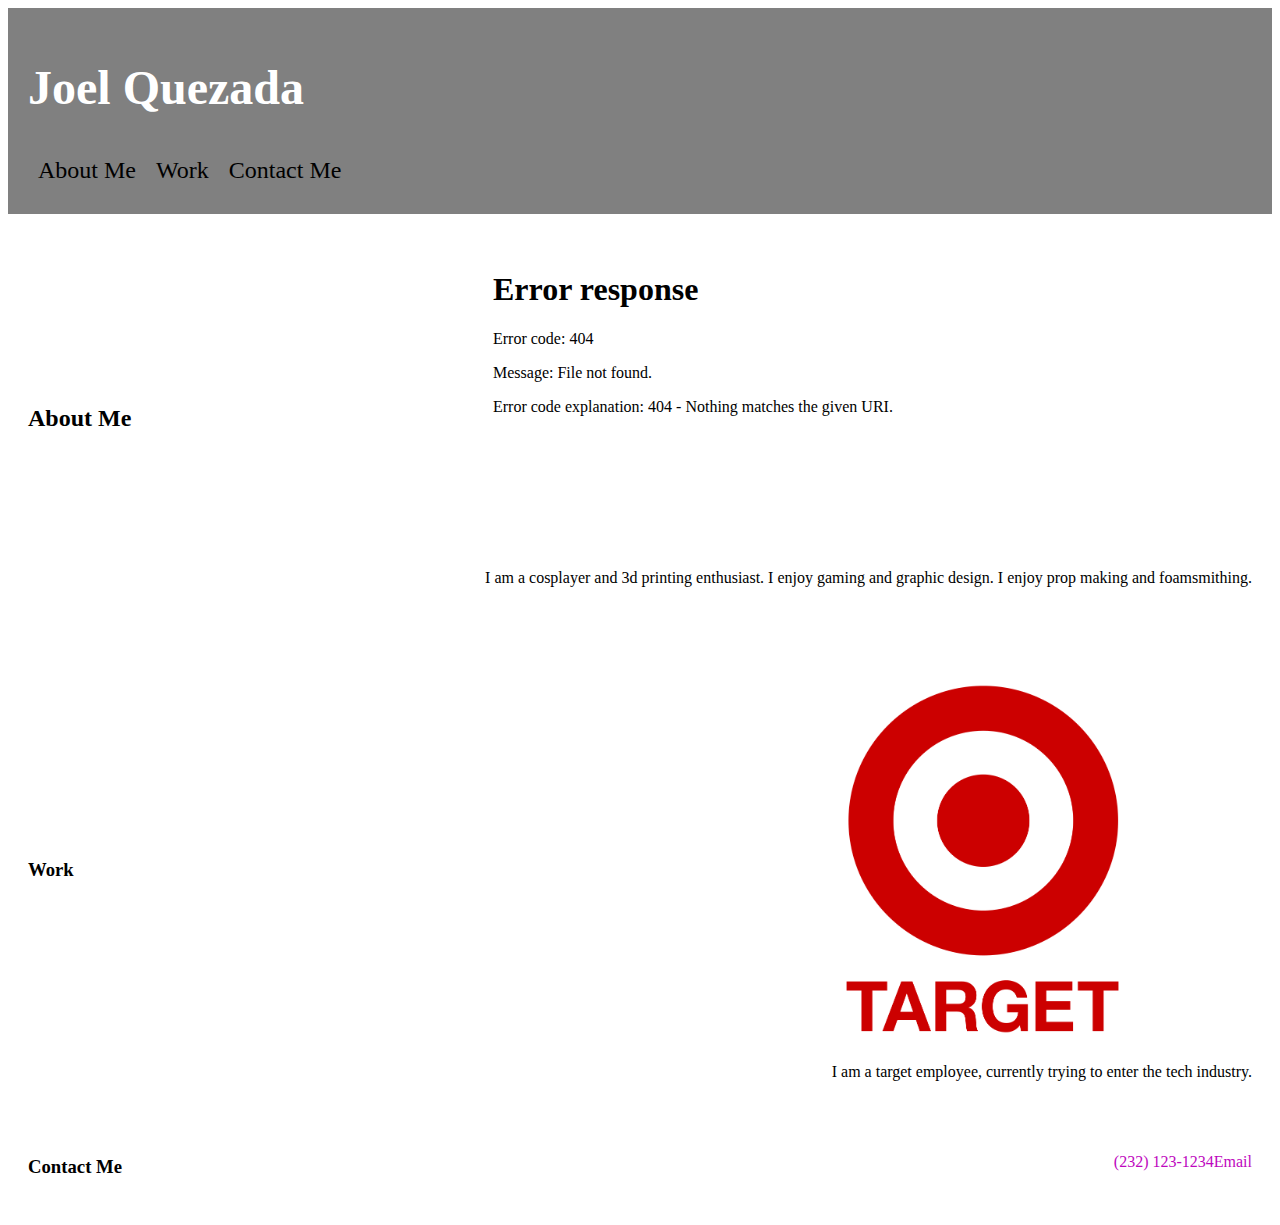
==== index.html @ 381a027d "forgot to commit part 1" ====
<!DOCTYPE html>
<html>
  <head>
    <title>Media Query for Screen</title>
    <meta charset="UTF-8" />
    <meta name="viewport" content="width=device-width, initial-scale=1" />
    <link rel="stylesheet" type="text/css" href="./assets/css/style.css" />
  </head>
  <body>
   <div class="subheader"> 
<h1>Joel Quezada</h1>
  <nav>
    <a href="#about-me">About Me</a>
    <a href="#work">Work</a>
    <a href="#contact-me">Contact Me</a>
  </nav>
</div>

<section id="about-me">
  <h2>About Me</h2>
  <p>
    <iframe width="560" height="315" src="./assets/videos/Horiseon.mp4" frameborder="0" allowfullscreen></iframe>
      </iframe>
    <br>
        I am a cosplayer and 3d printing enthusiast. I enjoy gaming and
    graphic design. I enjoy prop making and foamsmithing.
  </p>
</section>

<section id="work">
  <h3>Work</h3>
  <p>
    <img src="./assets/images/work.png" alt="My Work" />
    <br>  
        I am a target employee, currently trying to enter the tech industry.
  </p>

  
</section>
<section id="contact-me">
  <h3>Contact Me</h3>
  <div class="contact-info">
    <a href="tel:+1234567890">(232) 123-1234</a>
    <a href = "mailto: joelequezada@gmail.com">Email</a>
  </div>
</section>

</body>
---- assets/css/style.css ----
nav {
        display: flex;
        align-items: center;
      }

      nav a {
        color: #000000;
        text-decoration: none;
        padding: 10px;
      }

      nav a:hover {
        background-color: #fff;
        color: #333;
      }

      /* Add styles for the subheader */
      .subheader {
        background-color: grey;
        color: #fff;
        padding: 20px;
        font-size: 24px;
        
      }

      /* Add styles for the sections */
      section {
        display: flex;
        justify-content: space-between;
        align-items: center;
        padding: 20px;
      }

      section img {
        max-width: 400px;
        max-height: 400px;
        margin-right: 20px;
      }

      /* Add styles for the contact info */
      .contact-info {
        display: flex;
        flex-direction: row;
        justify-content: space-between;
      }

      .contact-info a {
        color: rgb(190, 7, 190);
        text-decoration: none;
        margin-bottom: 10px;
        justify-content: space-between;
      }

      .contact-info a:hover {
        text-decoration: underline;
      }
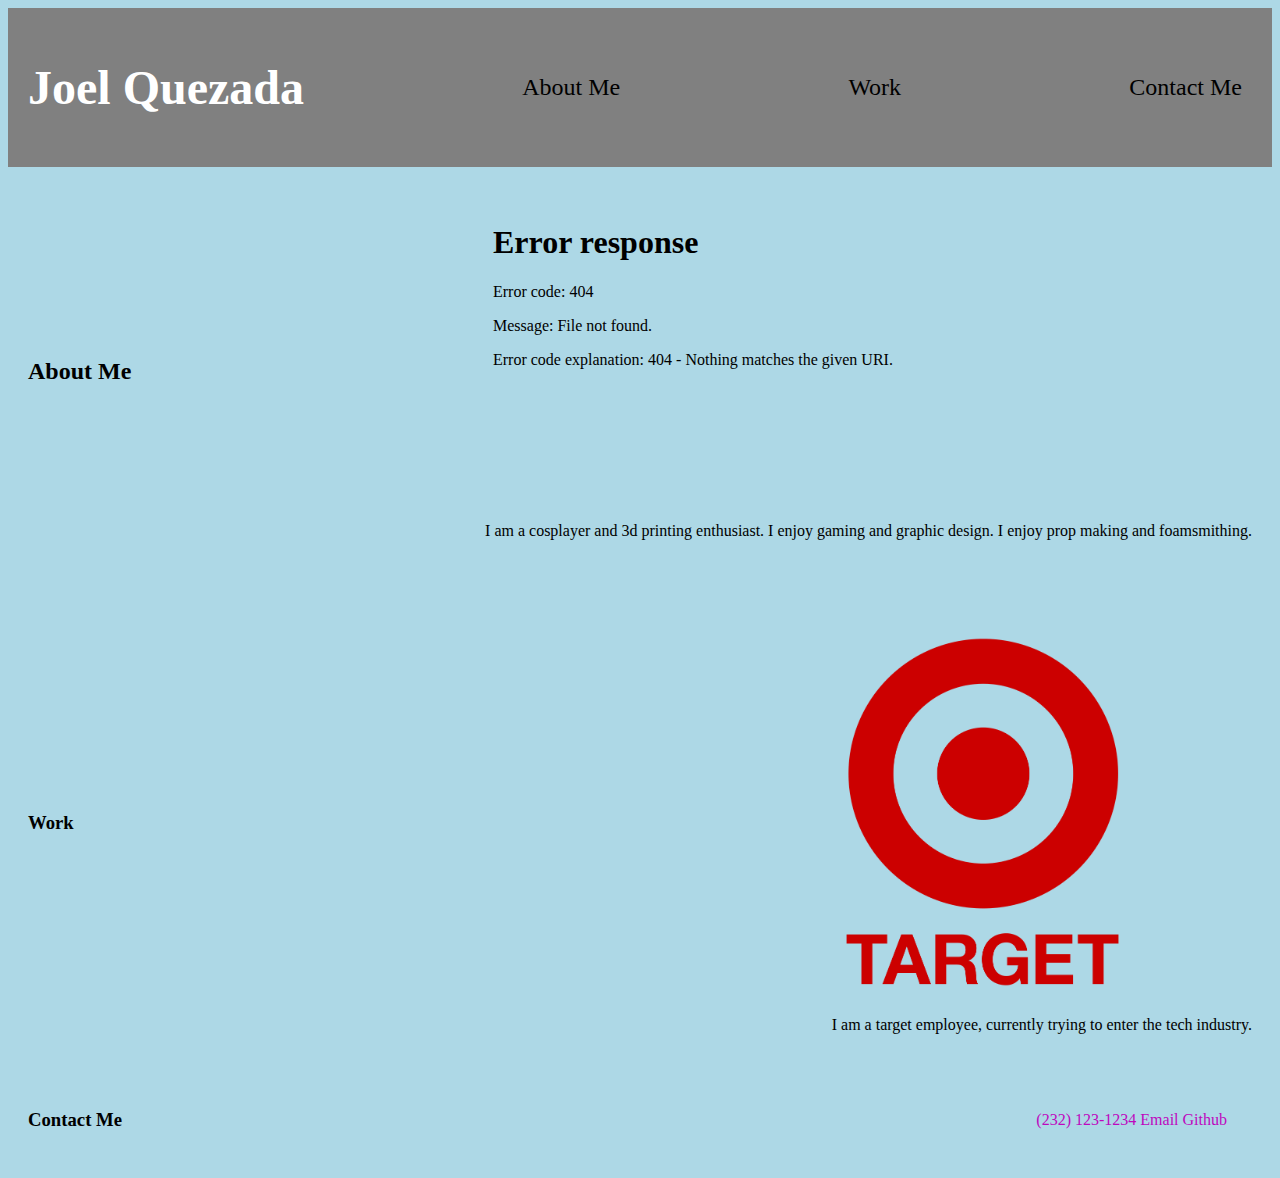
==== commit 54fb1020: "forgotten commit" ====
--- a/index.html
+++ b/index.html
@@ -7,9 +7,9 @@
     <link rel="stylesheet" type="text/css" href="./assets/css/style.css" />
   </head>
   <body>
-   <div class="subheader"> 
-<h1>Joel Quezada</h1>
-  <nav>
+   <div >
+  <nav class="subheader">
+    <h1>Joel Quezada</h1>
     <a href="#about-me">About Me</a>
     <a href="#work">Work</a>
     <a href="#contact-me">Contact Me</a>
@@ -23,7 +23,7 @@
       </iframe>
     <br>
         I am a cosplayer and 3d printing enthusiast. I enjoy gaming and
-    graphic design. I enjoy prop making and foamsmithing.
+    graphic design. I enjoy prop making and foamsmithing. 
   </p>
 </section>
 
@@ -37,11 +37,13 @@
 
   
 </section>
+
 <section id="contact-me">
   <h3>Contact Me</h3>
   <div class="contact-info">
     <a href="tel:+1234567890">(232) 123-1234</a>
     <a href = "mailto: joelequezada@gmail.com">Email</a>
+    <a href="https://github.com/SirDrPancake">Github</a>
   </div>
 </section>
 
--- a/assets/css/style.css
+++ b/assets/css/style.css
@@ -1,6 +1,12 @@
-    nav {
+   body {
+background-color: lightblue;
+
+   }
+   nav {
         display: flex;
         align-items: center;
+        justify-content: space-between;
+
       }
 
       nav a {
@@ -14,7 +20,7 @@
         color: #333;
       }
 
-      /* Add styles for the subheader */
+     
       .subheader {
         background-color: grey;
         color: #fff;
@@ -23,7 +29,7 @@
         
       }
 
-      /* Add styles for the sections */
+      
       section {
         display: flex;
         justify-content: space-between;
@@ -37,18 +43,19 @@
         margin-right: 20px;
       }
 
-      /* Add styles for the contact info */
+      
       .contact-info {
-        display: flex;
-        flex-direction: row;
-        justify-content: space-between;
+        display:inline-block;
+        list-style: none;
+        padding: 10px 25px;
+        
       }
 
       .contact-info a {
         color: rgb(190, 7, 190);
         text-decoration: none;
         margin-bottom: 10px;
-        justify-content: space-between;
+        
       }
 
       .contact-info a:hover {
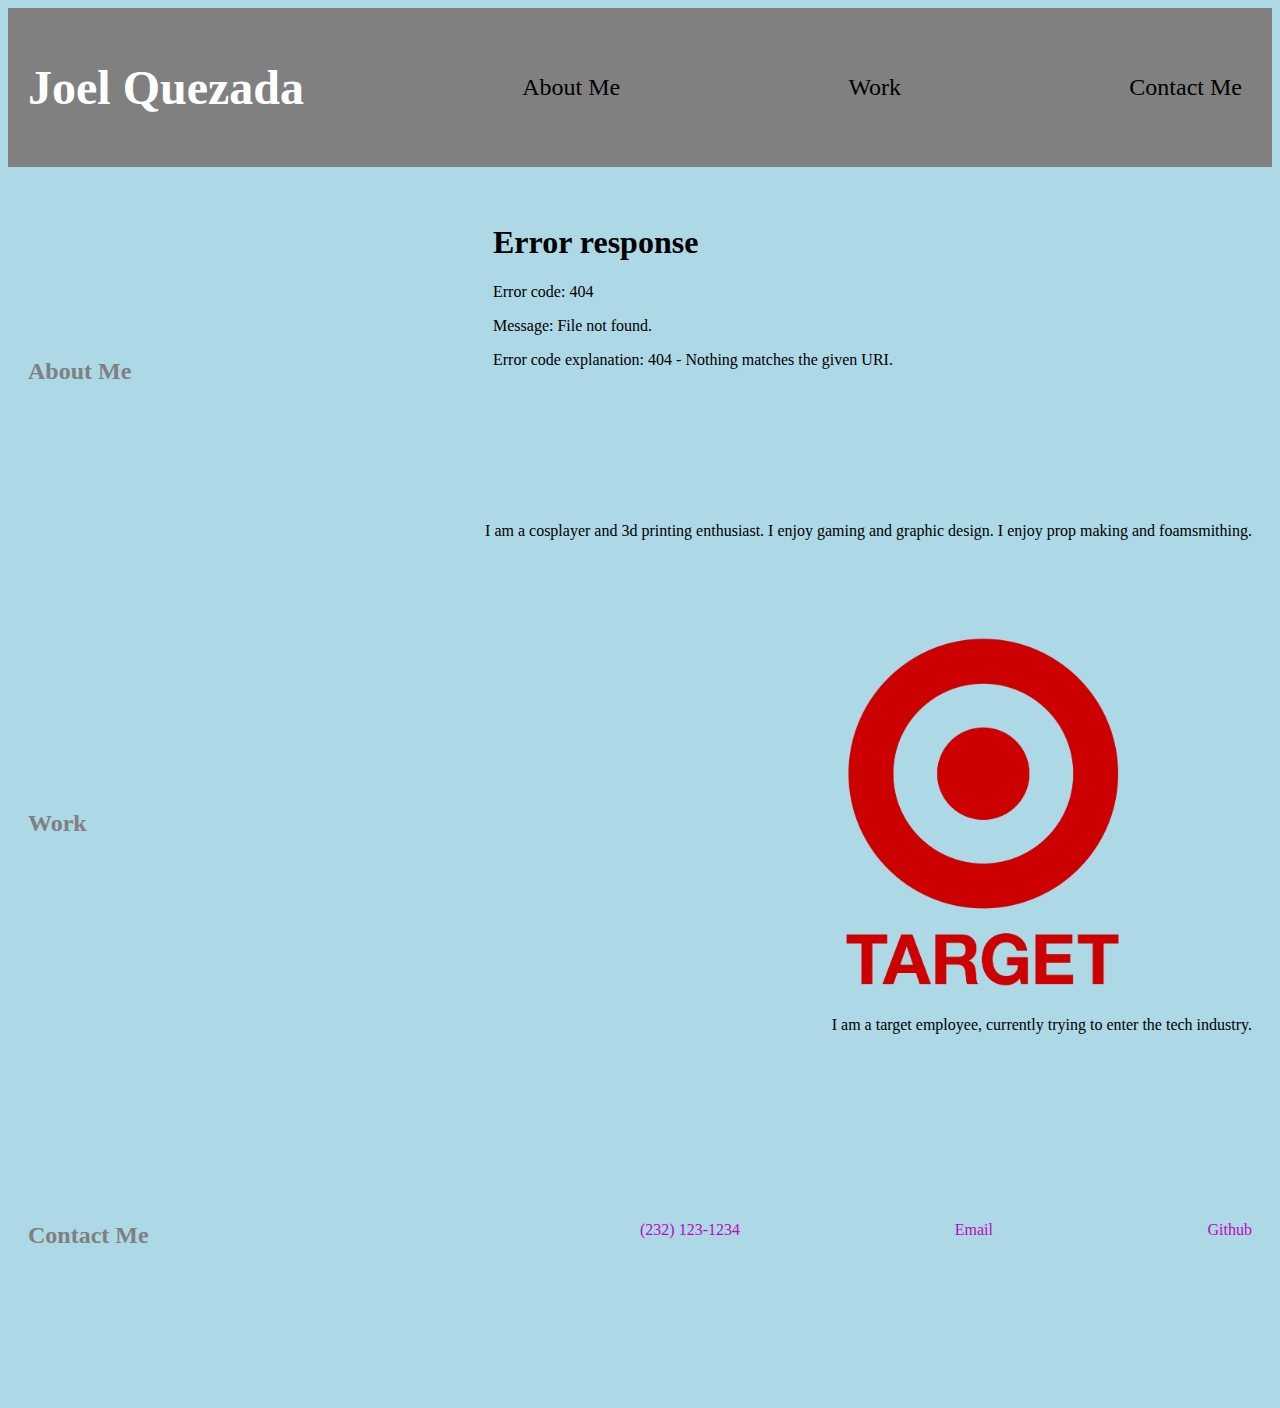
==== commit d7190cfe: "contact page fixed" ====
--- a/index.html
+++ b/index.html
@@ -16,7 +16,7 @@
   </nav>
 </div>
 
-<section id="about-me">
+<section id="about-me", class="about-me">
   <h2>About Me</h2>
   <p>
     <iframe width="560" height="315" src="./assets/videos/Horiseon.mp4" frameborder="0" allowfullscreen></iframe>
@@ -28,7 +28,7 @@
 </section>
 
 <section id="work">
-  <h3>Work</h3>
+  <h2>Work</h2>
   <p>
     <img src="./assets/images/work.png" alt="My Work" />
     <br>  
@@ -39,7 +39,7 @@
 </section>
 
 <section id="contact-me">
-  <h3>Contact Me</h3>
+  <h2>Contact Me</h2>
   <div class="contact-info">
     <a href="tel:+1234567890">(232) 123-1234</a>
     <a href = "mailto: joelequezada@gmail.com">Email</a>
--- a/assets/css/style.css
+++ b/assets/css/style.css
@@ -1,7 +1,12 @@
-   body {
+    body {
 background-color: lightblue;
 
-   }
+      }
+
+    .about-me{
+
+
+    }
    nav {
         display: flex;
         align-items: center;
@@ -29,6 +34,10 @@
         
       }
 
+      h2{
+        color:gray;
+        margin: 20px 0px 20px;
+      }
       
       section {
         display: flex;
@@ -45,10 +54,12 @@
 
       
       .contact-info {
-        display:inline-block;
-        list-style: none;
-        padding: 10px 25px;
-        
+        width: 50%;
+        height: 290px;
+        display:flex;
+        align-items:center;
+        flex-direction: row;
+        justify-content:space-between;
       }
 
       .contact-info a {
@@ -60,4 +71,4 @@
 
       .contact-info a:hover {
         text-decoration: underline;
-      }+      }
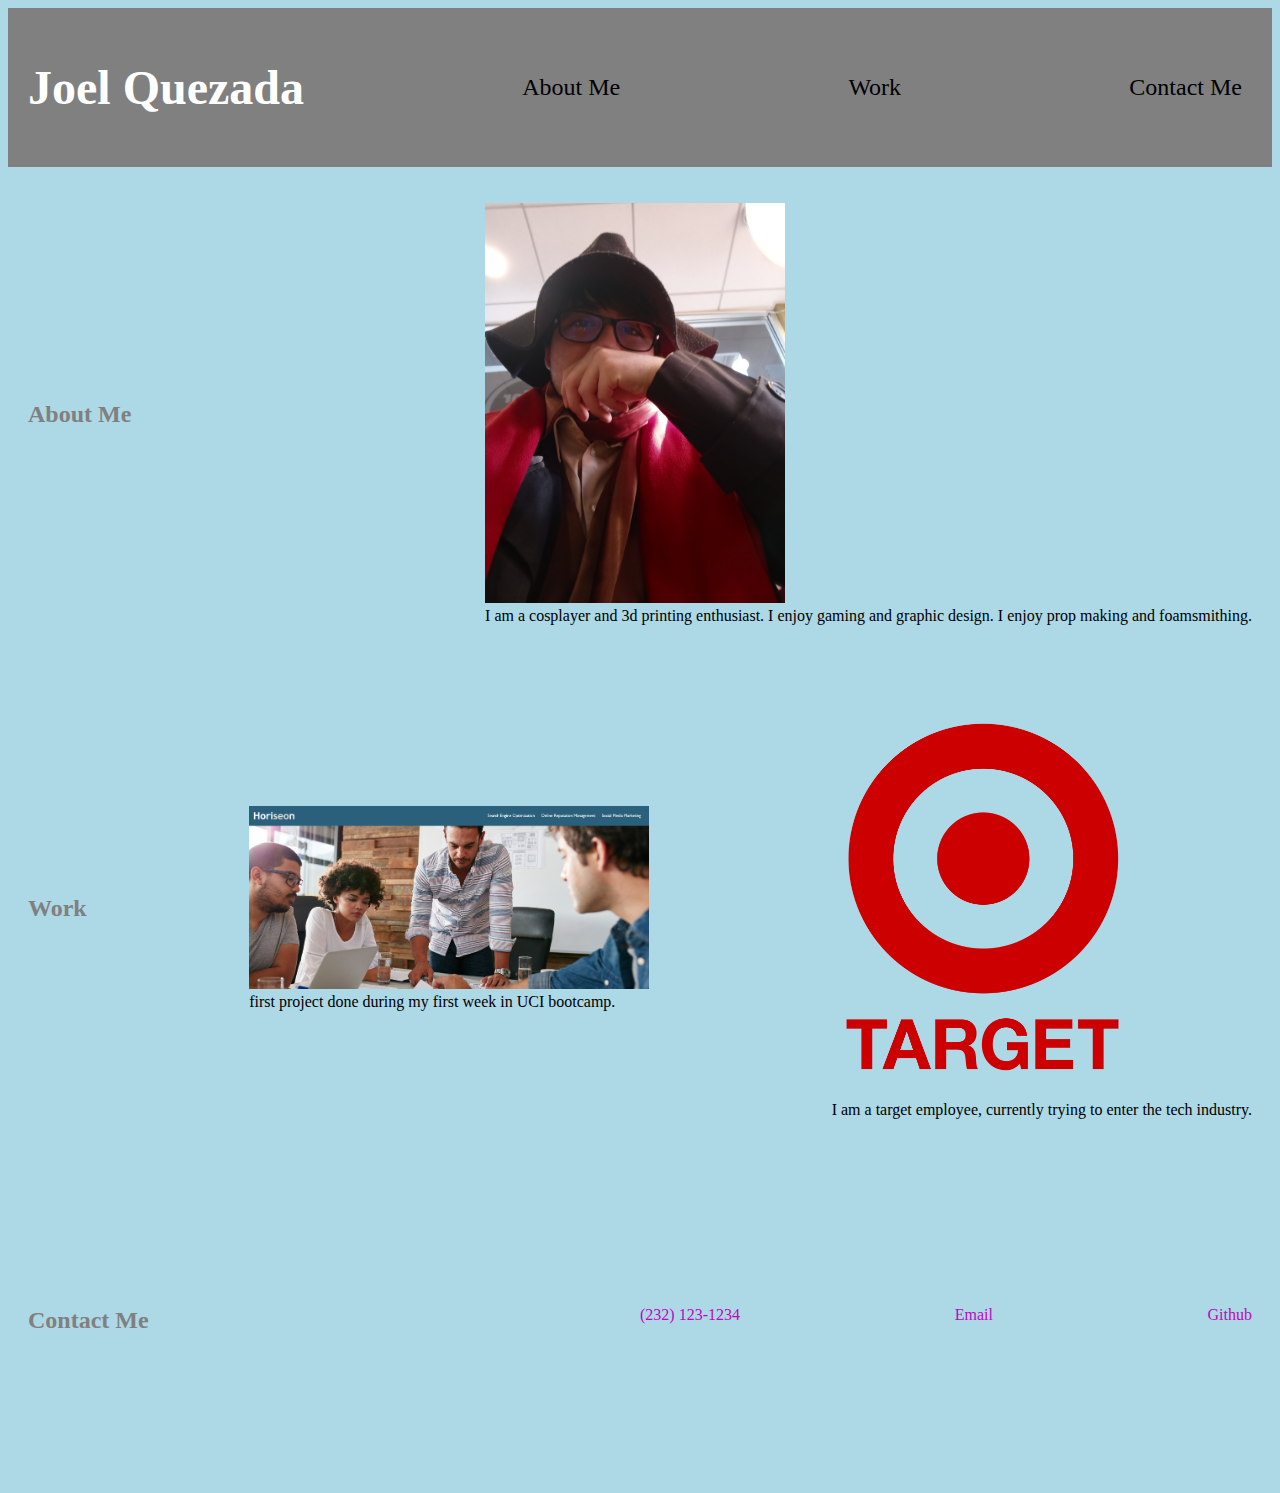
==== commit 94ffcde2: "Add files via upload" ====
--- a/index.html
+++ b/index.html
@@ -1,50 +1,55 @@
-<!DOCTYPE html>
-<html>
-  <head>
-    <title>Media Query for Screen</title>
-    <meta charset="UTF-8" />
-    <meta name="viewport" content="width=device-width, initial-scale=1" />
-    <link rel="stylesheet" type="text/css" href="./assets/css/style.css" />
-  </head>
-  <body>
-   <div >
-  <nav class="subheader">
-    <h1>Joel Quezada</h1>
-    <a href="#about-me">About Me</a>
-    <a href="#work">Work</a>
-    <a href="#contact-me">Contact Me</a>
-  </nav>
-</div>
-
-<section id="about-me", class="about-me">
-  <h2>About Me</h2>
-  <p>
-    <iframe width="560" height="315" src="./assets/videos/Horiseon.mp4" frameborder="0" allowfullscreen></iframe>
-      </iframe>
-    <br>
-        I am a cosplayer and 3d printing enthusiast. I enjoy gaming and
-    graphic design. I enjoy prop making and foamsmithing. 
-  </p>
-</section>
-
-<section id="work">
-  <h2>Work</h2>
-  <p>
-    <img src="./assets/images/work.png" alt="My Work" />
-    <br>  
-        I am a target employee, currently trying to enter the tech industry.
-  </p>
-
-  
-</section>
-
-<section id="contact-me">
-  <h2>Contact Me</h2>
-  <div class="contact-info">
-    <a href="tel:+1234567890">(232) 123-1234</a>
-    <a href = "mailto: joelequezada@gmail.com">Email</a>
-    <a href="https://github.com/SirDrPancake">Github</a>
-  </div>
-</section>
-
+<!DOCTYPE html>
+<html>
+  <head>
+    <title>Media Query for Screen</title>
+    <meta charset="UTF-8" />
+    <meta name="viewport" content="width=device-width, initial-scale=1" />
+    <link rel="stylesheet" type="text/css" href="./assets/css/style.css" />
+  </head>
+  <body>
+   <div >
+  <nav class="subheader">
+    <h1>Joel Quezada</h1>
+    <a href="#about-me">About Me</a>
+    <a href="#work">Work</a>
+    <a href="#contact-me">Contact Me</a>
+  </nav>
+</div>
+
+<section id="about-me">
+  <h2>About Me</h2>
+  <p>
+    <img src="./assets/images/cosplay.jpg" alt="cosplay" />
+    <br>
+        I am a cosplayer and 3d printing enthusiast. I enjoy gaming and
+    graphic design. I enjoy prop making and foamsmithing. 
+  </p>
+</section>
+
+<section id="work">
+  <h2>Work</h2>
+  <p><a href="https://sirdrpancake.github.io/Horiseon-SSS-Inc.-/">
+    <img src="./assets/images/Horiseon.png">
+  </a>
+    <br>
+      first project done during my first week in UCI bootcamp.
+  </p>
+  <p>
+    <img src="./assets/images/target.png" alt="My Work" />
+    <br>  
+        I am a target employee, currently trying to enter the tech industry.
+  </p>
+
+  
+</section>
+
+<section id="contact-me">
+  <h2>Contact Me</h2>
+  <div class="contact-info">
+    <a href="tel:+1234567890">(232) 123-1234</a>
+    <a href = "mailto: joelequezada@gmail.com">Email</a>
+    <a href="https://github.com/SirDrPancake">Github</a>
+  </div>
+</section>
+
 </body>--- a/assets/css/style.css
+++ b/assets/css/style.css
@@ -1,74 +1,69 @@
-    body {
-background-color: lightblue;
-
-      }
-
-    .about-me{
-
-
-    }
-   nav {
-        display: flex;
-        align-items: center;
-        justify-content: space-between;
-
-      }
-
-      nav a {
-        color: #000000;
-        text-decoration: none;
-        padding: 10px;
-      }
-
-      nav a:hover {
-        background-color: #fff;
-        color: #333;
-      }
-
-     
-      .subheader {
-        background-color: grey;
-        color: #fff;
-        padding: 20px;
-        font-size: 24px;
-        
-      }
-
-      h2{
-        color:gray;
-        margin: 20px 0px 20px;
-      }
-      
-      section {
-        display: flex;
-        justify-content: space-between;
-        align-items: center;
-        padding: 20px;
-      }
-
-      section img {
-        max-width: 400px;
-        max-height: 400px;
-        margin-right: 20px;
-      }
-
-      
-      .contact-info {
-        width: 50%;
-        height: 290px;
-        display:flex;
-        align-items:center;
-        flex-direction: row;
-        justify-content:space-between;
-      }
-
-      .contact-info a {
-        color: rgb(190, 7, 190);
-        text-decoration: none;
-        margin-bottom: 10px;
-        
-      }
-
-      .contact-info a:hover {
-        text-decoration: underline;
-      }
+    body {
+background-color: lightblue;
+
+      }
+   nav {
+        display: flex;
+        align-items: center;
+        justify-content: space-between;
+
+      }
+
+      nav a {
+        color: #000000;
+        text-decoration: none;
+        padding: 10px;
+      }
+
+      nav a:hover {
+        background-color: #fff;
+        color: #333;
+      }
+
+     
+      .subheader {
+        background-color: grey;
+        color: #fff;
+        padding: 20px;
+        font-size: 24px;
+        
+      }
+
+      h2{
+        color:gray;
+        margin: 20px 0px 20px;
+      }
+      
+      section {
+        display: flex;
+        justify-content: space-between;
+        align-items: center;
+        padding: 20px;
+      }
+
+      section img {
+        max-width: 400px;
+        max-height: 400px;
+        margin-right: 20px;
+      }
+
+      
+      .contact-info {
+        width: 50%;
+        height: 290px;
+        display:flex;
+        align-items:center;
+        flex-direction: row;
+        justify-content:space-between;
+      }
+
+      .contact-info a {
+        color: rgb(190, 7, 190);
+        text-decoration: none;
+        margin-bottom: 10px;
+        
+      }
+
+      .contact-info a:hover {
+        text-decoration: underline;
+      }
